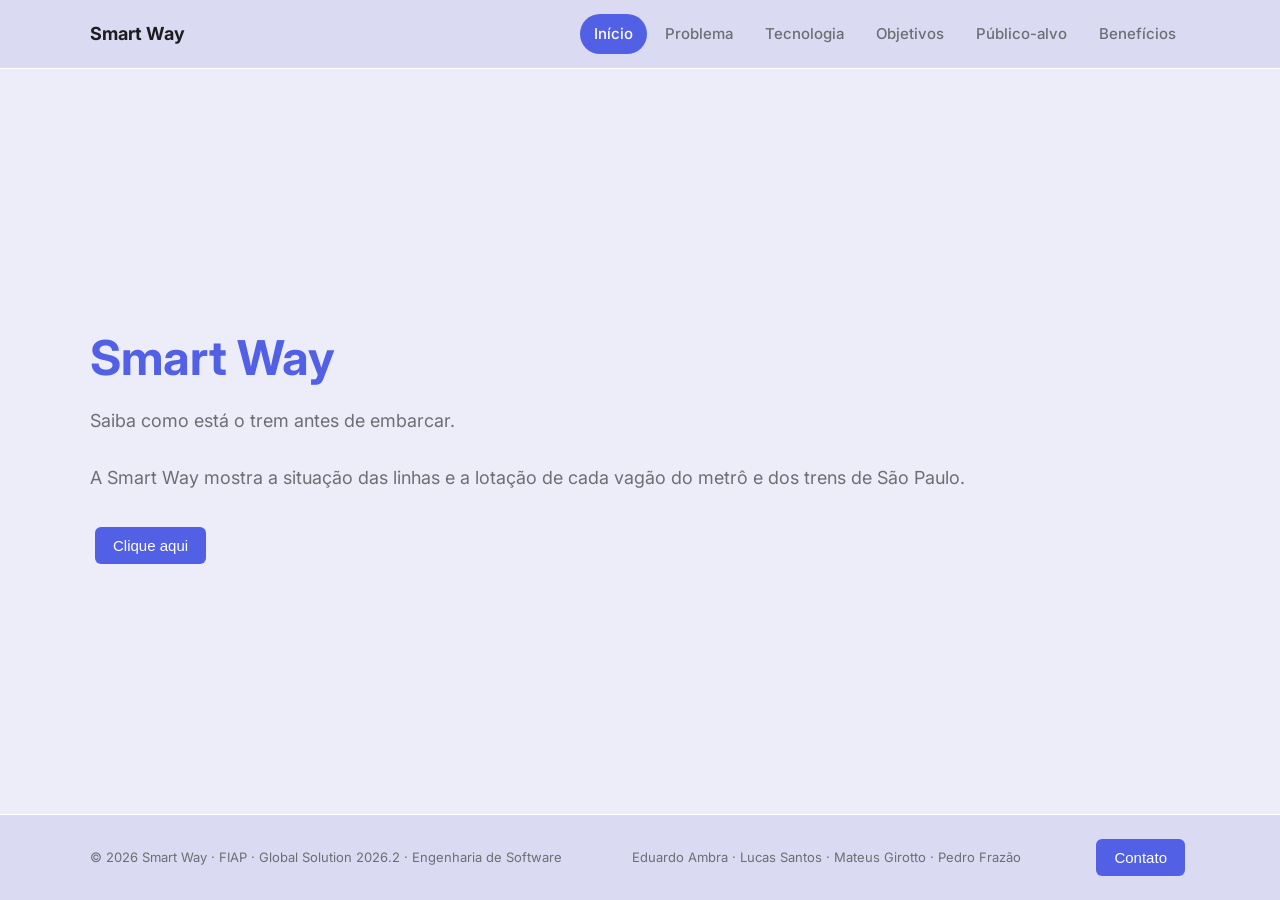
==== index.html @ 263bad60 "feat: adicinando um botao de boas vindas na pagina incial" ====
<!DOCTYPE html>
<html lang="pt-BR">

<head>
    <meta charset="UTF-8">
    <meta name="viewport" content="width=device-width, initial-scale=1.0">
    <title>Smart Way</title>

    <!-- Google Fonts -->
    <link href="https://fonts.googleapis.com/css2?family=Inter:wght@400;500;600&family=Sora:wght@600;700&display=swap" rel="stylesheet">

    <link rel="stylesheet" href="src/css/style.css">
</head>

<body>

    <!-- CABEÇALHO E MENU -->
    <header class="cabecalho">
        <div class="container">
            <a href="index.html" class="marca">
                Smart Way
            </a>

            <nav class="menu">
                <ul>
                    <li><a href="index.html" class="menu-link menu-link-ativo">Início</a></li>
                    <li><a href="src/pages/problema.html" class="menu-link">Problema</a></li>
                    <li><a href="src/pages/tecnologia.html" class="menu-link">Tecnologia</a></li>
                    <li><a href="src/pages/objetivos.html" class="menu-link">Objetivos</a></li>
                    <li><a href="src/pages/publico_alvo.html" class="menu-link">Público-alvo</a></li>
                    <li><a href="src/pages/beneficions.html"class = "menu-link">Benefícios</a></li>

                </ul>
            </nav>
        </div>
    </header>

  <main>
        <div class="tela tela-inicial">
            <div class="container inicio">
                <div class="inicio-texto">
                    <h1><span class="destaque">Smart Way</span></h1>
                    <p>
                        Saiba como está o trem antes de embarcar.
                        <br>
                        <br>
                        A Smart Way mostra a situação das linhas e a lotação de cada vagão do metrô e dos trens de São Paulo.
                    </p>
                    <button class="botao" onclick="boasVindas()">Clique aqui</button>
                    <br>
                </div>
            </div>
        </div>
    </main>

    <!-- RODAPÉ -->
    <footer class="rodape">
        <div class="container">
            <p>&copy; 2026 Smart Way · FIAP · Global Solution 2026.2 · Engenharia de Software</p>
            <p>Eduardo Ambra · Lucas Santos · Mateus Girotto · Pedro Frazão</p>
            <p><button class="botao" onclick="contato()">Contato</button></p>
        </div>
    </footer>

    <script src="src/java.js"></script>
</body>

</html>
---- src/css/style.css ----
/* ---------- 1. Variáveis ---------- */
:root {
    --cor-fundo: #dadaf3;          
    --cor-fundo-2: #dadaf3;       
    --cor-cartao: #ffffff;       
    --cor-borda: #ffffff;          
    --cor-texto: #1d1d1f;          
    --cor-texto-suave: #6e6e73;    
    --cor-titulo: #1d1d1f;        
    --cor-principal: #5160e4;      
    --cor-texto-botao: #ffffff;    
    --cor-sucesso: #28cd41;        

    --fonte-titulo: -apple-system, BlinkMacSystemFont, "SF Pro Display", "Inter", sans-serif;
    --fonte-texto: -apple-system, BlinkMacSystemFont, "SF Pro Text", "Inter", sans-serif;
}

* {
    margin: 0;
    padding: 0;
    box-sizing: border-box;
}


html,
body {
    height: 100%;
}

body {
    display: flex;
    flex-direction: column;
    background-color: var(--cor-fundo);
    color: var(--cor-texto);
    font-family: var(--fonte-texto);
    font-size: 16px;
    line-height: 1.6;
}


main {
    flex-grow: 1;
    display: flex;
    flex-direction: column;
    overflow: auto;
}

h1,
h2 {
    color: var(--cor-titulo);
    font-family: var(--fonte-titulo);
    line-height: 1.2;
}

ul {
    list-style: none;
}

a {
    color: var(--cor-principal);
    text-decoration: none;
}

img {
    max-width: 100%;
}

.container {
    width: 90%;
    max-width: 1100px;
    margin: 0 auto;
}

.destaque {
    color: var(--cor-principal);
}


.cabecalho {
    border-bottom: 1px solid var(--cor-borda);
}

.cabecalho .container {
    display: flex;
    flex-wrap: wrap;
    justify-content: space-between;
    align-items: center;
    padding: 14px 0;
}

.marca {
    display: flex;
    align-items: center;
    color: var(--cor-titulo);
    font-family: var(--fonte-titulo);
    font-size: 18px;
    font-weight: 700;
}

.marca img {
    width: 36px;
    height: 36px;
    margin-right: 10px;
}

.menu ul {
    display: flex;
    flex-wrap: wrap;
    align-items: center;
}

.menu li {
    margin-left: 4px;
}

.menu-link {
    display: block;
    padding: 8px 14px;
    border-radius: 20px;
    color: var(--cor-texto-suave);
    font-size: 15px;
    font-weight: 500;
    transition: 0.2s;
}

.menu-link:hover {
    background-color: var(--cor-fundo-2);
    color: var(--cor-titulo);
}


.menu-link-ativo,
.menu-link-ativo:hover {
    background-color: var(--cor-principal);
    color: var(--cor-texto-botao);
}


.tela {
    flex-grow: 1;
    display: flex;
    flex-direction: column;
    justify-content: center;
    padding: 20px 0;
}

.tela-fundo-2 {
    background-color: var(--cor-fundo-2);
}


.estacao {
    display: flex;
    align-items: center;
    color: var(--cor-principal);
    font-size: 13px;
    font-weight: 600;
    letter-spacing: 1px;
    text-transform: uppercase;
}


.inicio {
    display: flex;
    flex-wrap: wrap;
    align-items: center;
}

.inicio-texto,
.inicio-imagem {
    flex: 1 1 400px;
    margin: 15px 0;
}

.inicio-texto {
    margin-right: 30px;
}

.inicio-texto h1 {
    margin: 20px 0;
    font-size: 48px;
}

.inicio-texto p {
    margin-bottom: 24px;
    color: var(--cor-texto-suave);
    font-size: 18px;
}

.inicio-imagem img {
    display: block;
    width: 100%;
    border-radius: 24px;
}

.inicio-imagem figcaption {
    margin-top: 8px;
    color: var(--cor-texto-suave);
    font-size: 13px;
    text-align: center;
}


.rodape {
    background-color: var(--cor-fundo-2);
    border-top: 1px solid var(--cor-borda);
    color: var(--cor-texto-suave);
    font-size: 13px;
}

.rodape .container {
    display: flex;
    flex-wrap: wrap;
    justify-content: space-between;
    align-items: center;
    padding: 12px 0;
}

.rodape p {
    margin: 2px 0;
}

.rodape a {
    color: var(--cor-texto-suave);
    transition: 0.2s;
}

.rodape a:hover {
    color: var(--cor-principal);
    text-decoration: underline;
}


.tela-inicial {
    background-image: linear-gradient(rgba(255, 255, 255, 0.521), rgba(255, 255, 255, 0.527)), url("../assets/inicio.jpg");
    background-size: cover;
    background-position: center;
}

.imagem_problema {
    display: flex;
    width: 80%;
    border-radius: 24px;
    margin: 0 auto;
    margin-bottom: 40px;
}

.imagem_beneficios {
    display: flex;
    width: 80%;
    border-radius: 24px;
    margin: 0 auto;
    margin-bottom: 40px;
}

.imagem_objetivos {
    display: flex;
    width: 80%;
    border-radius: 24px;
    margin: 0 auto;
    margin-bottom: 40px;
}

.imagem_publico_alvo{
    display: flex;
    width: 80%;
    border-radius: 24px;
    margin: 0 auto;
    margin-bottom: 40px;
}

.imagem_tecnologia {
    display: flex;
    width: 80%;
    border-radius: 24px;
    margin: 0 auto;
    margin-bottom: 40px;
}

.botao {
    background: var(--cor-principal);
    color: #fff;
    border: none;
    padding: 10px 18px;
    margin: 10px 5px;
    border-radius: 6px;
    font-size: 15px;
    cursor: pointer;
}

.botao:hover { opacity: 0.85; }
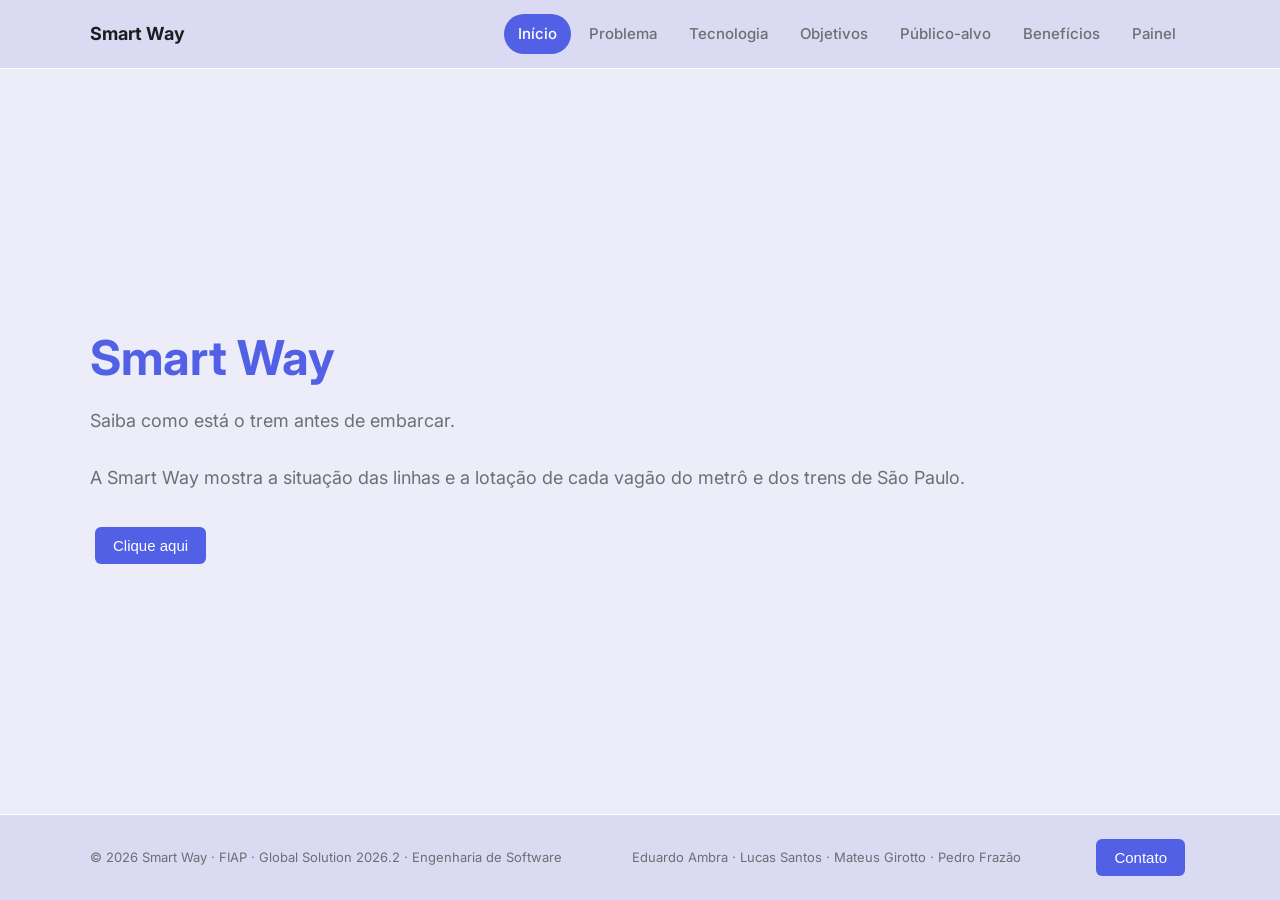
==== commit c2ab0888: "feat: cria pagina do painel e corrige o menu" ====
--- a/index.html
+++ b/index.html
@@ -29,13 +29,14 @@
                     <li><a href="src/pages/objetivos.html" class="menu-link">Objetivos</a></li>
                     <li><a href="src/pages/publico_alvo.html" class="menu-link">Público-alvo</a></li>
                     <li><a href="src/pages/beneficions.html"class = "menu-link">Benefícios</a></li>
+                    <li><a href="src/pages/painel.html" class="menu-link">Painel</a></li>
 
                 </ul>
             </nav>
         </div>
     </header>
 
-  <main>
+    <main>
         <div class="tela tela-inicial">
             <div class="container inicio">
                 <div class="inicio-texto">
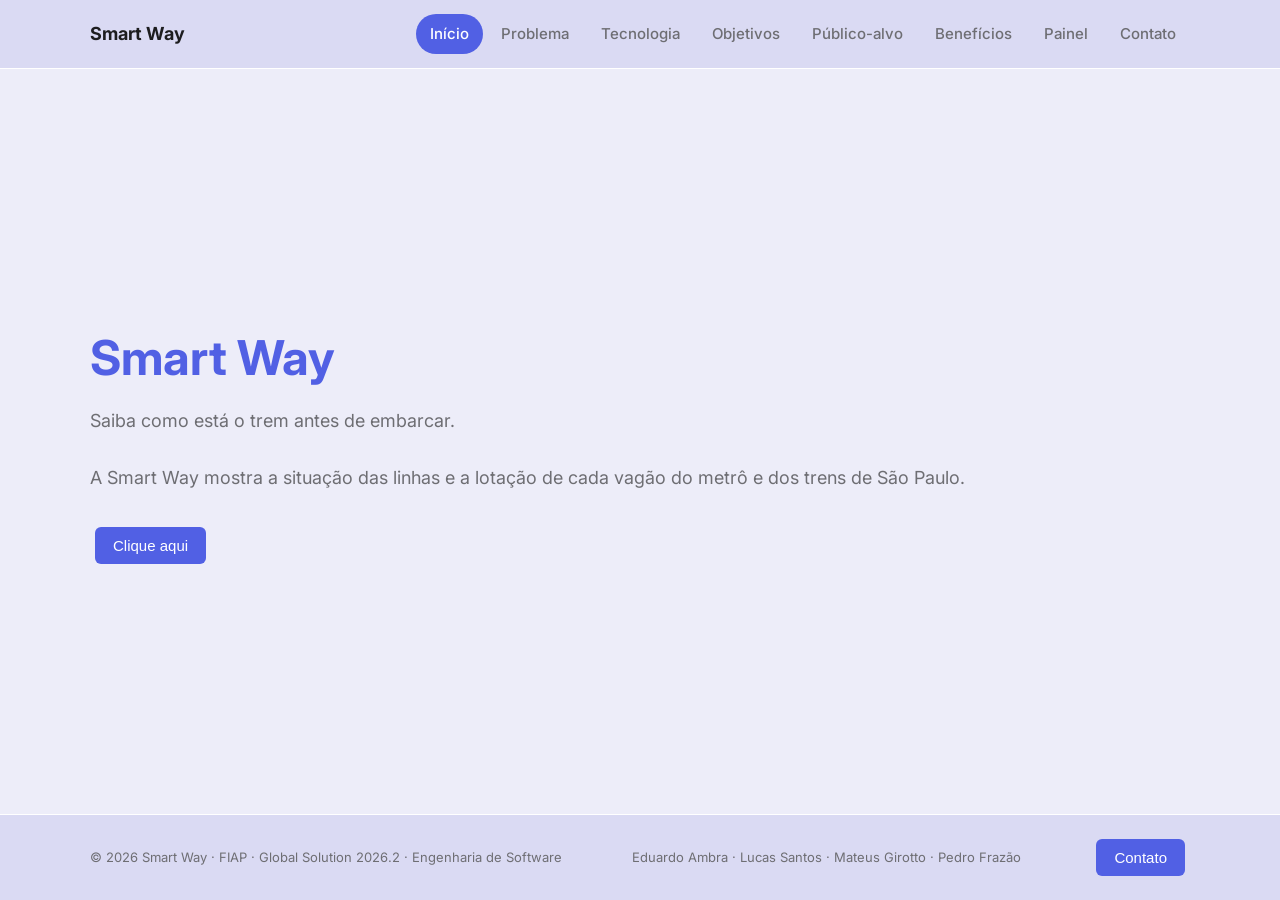
==== commit 708cc5ff: "feat: adiciona pagina de contato com validacao e corrige o menu" ====
--- a/index.html
+++ b/index.html
@@ -28,9 +28,9 @@
                     <li><a href="src/pages/tecnologia.html" class="menu-link">Tecnologia</a></li>
                     <li><a href="src/pages/objetivos.html" class="menu-link">Objetivos</a></li>
                     <li><a href="src/pages/publico_alvo.html" class="menu-link">Público-alvo</a></li>
-                    <li><a href="src/pages/beneficions.html"class = "menu-link">Benefícios</a></li>
+                    <li><a href="src/pages/beneficions.html" class="menu-link">Benefícios</a></li>
                     <li><a href="src/pages/painel.html" class="menu-link">Painel</a></li>
-
+                    <li><a href="src/pages/contato.html" class="menu-link">Contato</a></li>
                 </ul>
             </nav>
         </div>
--- a/src/css/style.css
+++ b/src/css/style.css
@@ -9,7 +9,8 @@
     --cor-titulo: #1d1d1f;        
     --cor-principal: #5160e4;      
     --cor-texto-botao: #ffffff;    
-    --cor-sucesso: #28cd41;        
+    --cor-sucesso: #28cd41;
+    --cor-erro: #c0392b;        
 
     --fonte-titulo: -apple-system, BlinkMacSystemFont, "SF Pro Display", "Inter", sans-serif;
     --fonte-texto: -apple-system, BlinkMacSystemFont, "SF Pro Text", "Inter", sans-serif;
@@ -288,4 +289,116 @@
     cursor: pointer;
 }
 
-.botao:hover { opacity: 0.85; }+.botao:hover { opacity: 0.85; }
+
+
+/* ---------- Página de contato ---------- */
+.contato {
+    display: flex;
+    flex-wrap: wrap;
+    align-items: flex-start;
+    gap: 40px;
+}
+
+.contato-texto {
+    flex: 1 1 300px;
+}
+
+.contato-texto h1 {
+    margin: 20px 0;
+    font-size: 48px;
+}
+
+.contato-texto p {
+    color: var(--cor-texto-suave);
+    font-size: 18px;
+}
+
+.formulario {
+    flex: 1 1 400px;
+    display: flex;
+    flex-direction: column;
+    gap: 16px;
+    padding: 32px;
+    border-radius: 24px;
+    background-color: var(--cor-cartao);
+    box-shadow: 0 10px 30px rgba(81, 96, 228, 0.12);
+}
+
+.campo {
+    display: flex;
+    flex-direction: column;
+    gap: 6px;
+}
+
+.campo label {
+    color: var(--cor-titulo);
+    font-weight: 600;
+}
+
+.campo input,
+.campo textarea {
+    width: 100%;
+    padding: 12px 14px;
+    border: 1px solid #c9c9e0;
+    border-radius: 12px;
+    background-color: #f7f7fc;
+    color: var(--cor-texto);
+    font-family: var(--fonte-texto);
+    font-size: 16px;
+    transition: 0.2s;
+}
+
+.campo textarea {
+    min-height: 120px;
+    resize: vertical;
+}
+
+.campo input:focus,
+.campo textarea:focus {
+    outline: none;
+    border-color: var(--cor-principal);
+    background-color: var(--cor-cartao);
+    box-shadow: 0 0 0 3px rgba(81, 96, 228, 0.2);
+}
+
+.campo .campo-invalido {
+    border-color: var(--cor-erro);
+}
+
+.erro {
+    min-height: 1.2em;
+    color: var(--cor-erro);
+    font-size: 14px;
+}
+
+.botao-enviar {
+    align-self: flex-start;
+    margin: 4px 0 0;
+    padding: 12px 28px;
+    border-radius: 20px;
+    font-weight: 600;
+}
+
+.mensagem-sucesso {
+    color: #1a8a2e;
+    font-weight: 600;
+}
+
+@media (max-width: 600px) {
+    .contato {
+        gap: 10px;
+    }
+
+    .contato-texto h1 {
+        font-size: 34px;
+    }
+
+    .formulario {
+        padding: 24px 20px;
+    }
+
+    .botao-enviar {
+        align-self: stretch;
+    }
+}
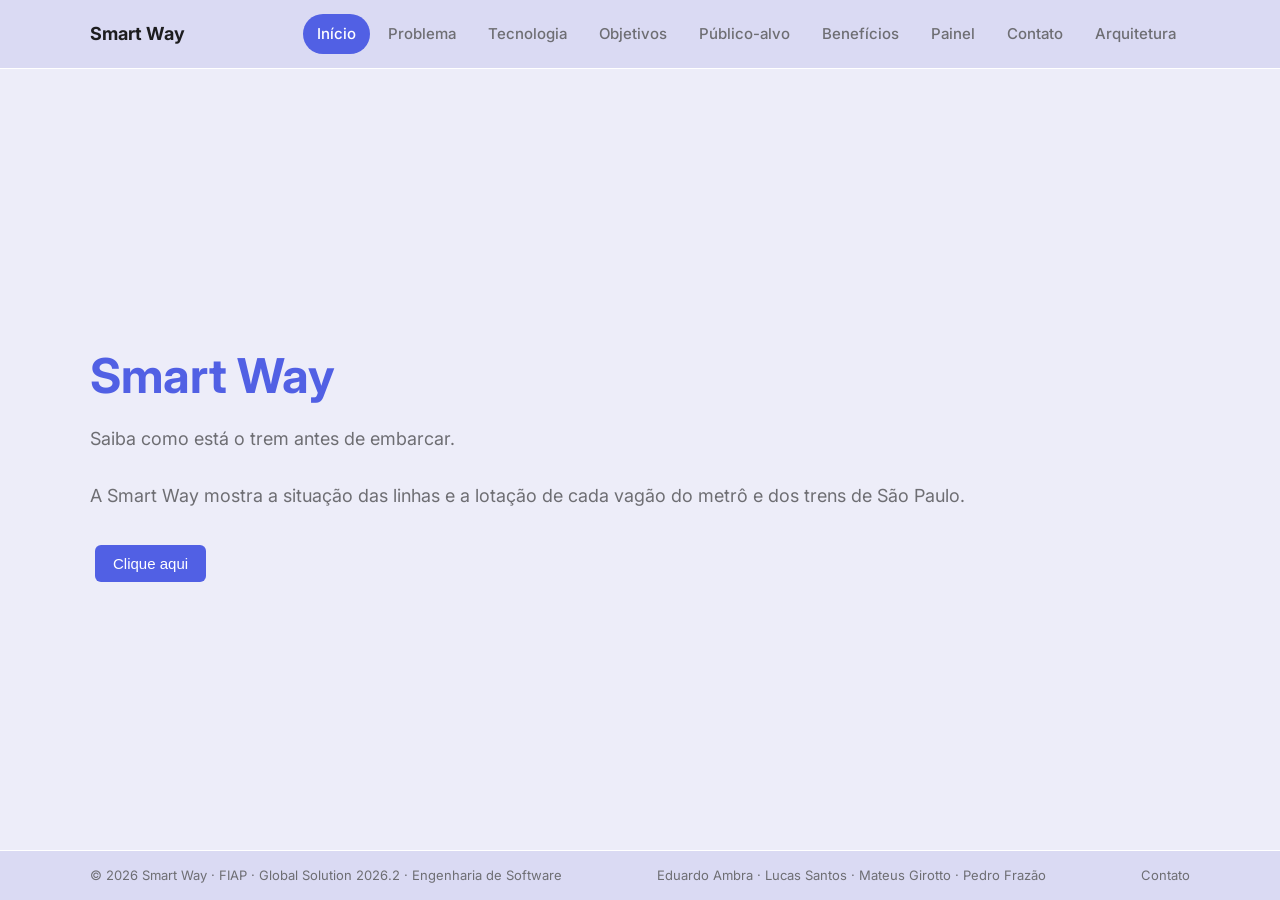
==== commit b0ba4add: "fix: arruma o problema do seletor ficar travado" ====
--- a/index.html
+++ b/index.html
@@ -17,9 +17,7 @@
     <!-- CABEÇALHO E MENU -->
     <header class="cabecalho">
         <div class="container">
-            <a href="index.html" class="marca">
-                Smart Way
-            </a>
+            <a href="index.html" class="marca">Smart Way</a>
 
             <nav class="menu">
                 <ul>
@@ -31,6 +29,7 @@
                     <li><a href="src/pages/beneficions.html" class="menu-link">Benefícios</a></li>
                     <li><a href="src/pages/painel.html" class="menu-link">Painel</a></li>
                     <li><a href="src/pages/contato.html" class="menu-link">Contato</a></li>
+                    <li><a href="src/pages/arquitetura.html" class="menu-link">Arquitetura</a></li>
                 </ul>
             </nav>
         </div>
@@ -48,7 +47,6 @@
                         A Smart Way mostra a situação das linhas e a lotação de cada vagão do metrô e dos trens de São Paulo.
                     </p>
                     <button class="botao" onclick="boasVindas()">Clique aqui</button>
-                    <br>
                 </div>
             </div>
         </div>
@@ -59,11 +57,11 @@
         <div class="container">
             <p>&copy; 2026 Smart Way · FIAP · Global Solution 2026.2 · Engenharia de Software</p>
             <p>Eduardo Ambra · Lucas Santos · Mateus Girotto · Pedro Frazão</p>
-            <p><button class="botao" onclick="contato()">Contato</button></p>
+            <p><a href="src/pages/contato.html">Contato</a></p>
         </div>
     </footer>
 
     <script src="src/java.js"></script>
 </body>
 
-</html>
+</html>
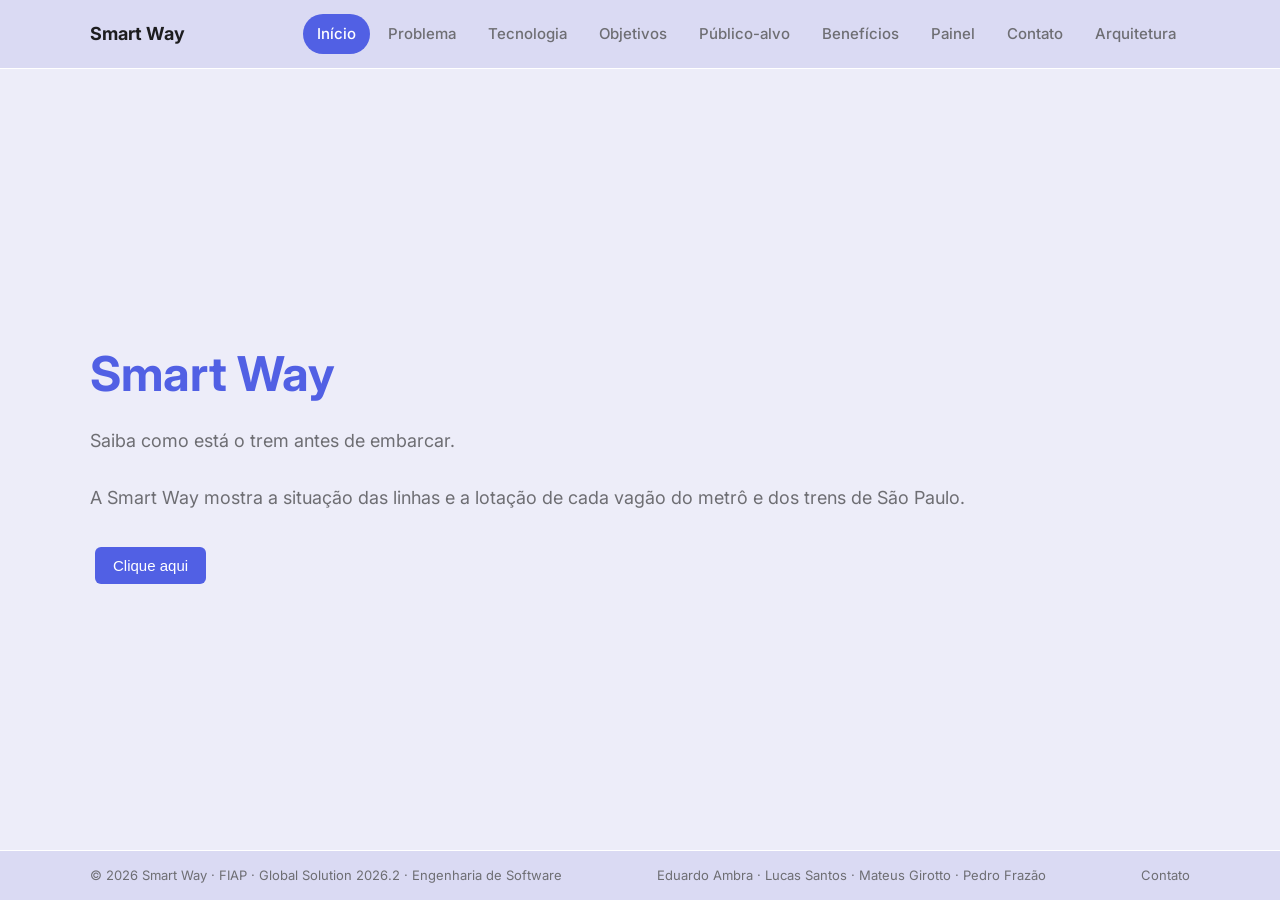
==== commit a5412885: "feat: limita a mensagem do contato a 300 caracteres" ====
--- a/index.html
+++ b/index.html
@@ -40,6 +40,7 @@
             <div class="container inicio">
                 <div class="inicio-texto">
                     <h1><span class="destaque">Smart Way</span></h1>
+                    <p id="saudacao"></p>
                     <p>
                         Saiba como está o trem antes de embarcar.
                         <br>
--- a/src/css/style.css
+++ b/src/css/style.css
@@ -402,3 +402,74 @@
         align-self: stretch;
     }
 }
+
+
+.carrossel {
+    position: relative;
+    max-width: 700px;
+    margin: 30px 0;
+    border-radius: 24px;
+    overflow: hidden;
+}
+
+.slide {
+    display: none;
+    width: 100%;
+    height: 380px;
+    object-fit: cover;
+}
+
+.slide-ativo {
+    display: block;
+}
+
+.carrossel-seta {
+    position: absolute;
+    top: 50%;
+    transform: translateY(-50%);
+    width: 44px;
+    height: 44px;
+    border: none;
+    border-radius: 50%;
+    background-color: rgba(255, 255, 255, 0.8);
+    color: var(--cor-principal);
+    font-size: 18px;
+    cursor: pointer;
+    transition: 0.2s;
+}
+
+.carrossel-seta:hover {
+    background-color: var(--cor-principal);
+    color: var(--cor-texto-botao);
+}
+
+.carrossel-anterior {
+    left: 12px;
+}
+
+.carrossel-proximo {
+    right: 12px;
+}
+
+.carrossel-pontos {
+    position: absolute;
+    bottom: 12px;
+    left: 0;
+    right: 0;
+    display: flex;
+    justify-content: center;
+    gap: 8px;
+}
+
+.ponto {
+    width: 12px;
+    height: 12px;
+    border: none;
+    border-radius: 50%;
+    background-color: rgba(255, 255, 255, 0.6);
+    cursor: pointer;
+}
+
+.ponto-ativo {
+    background-color: var(--cor-principal);
+}
